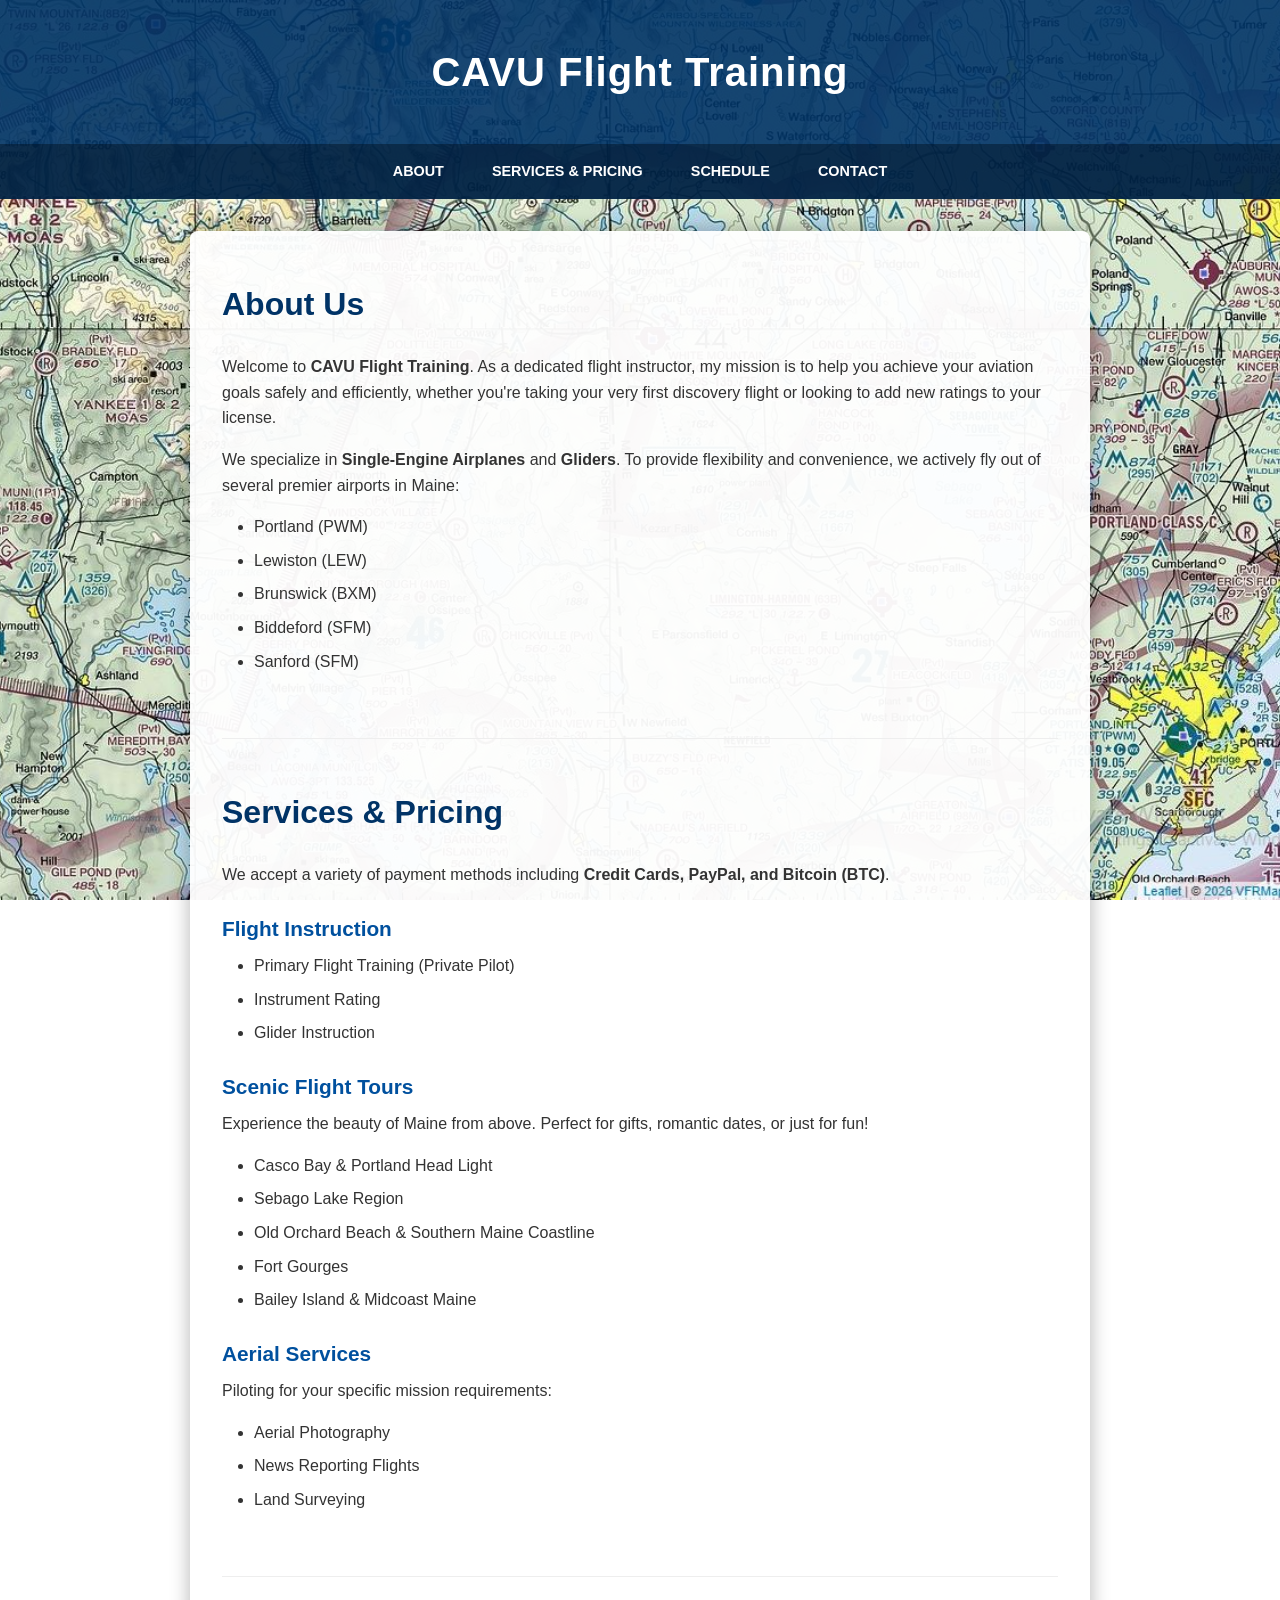
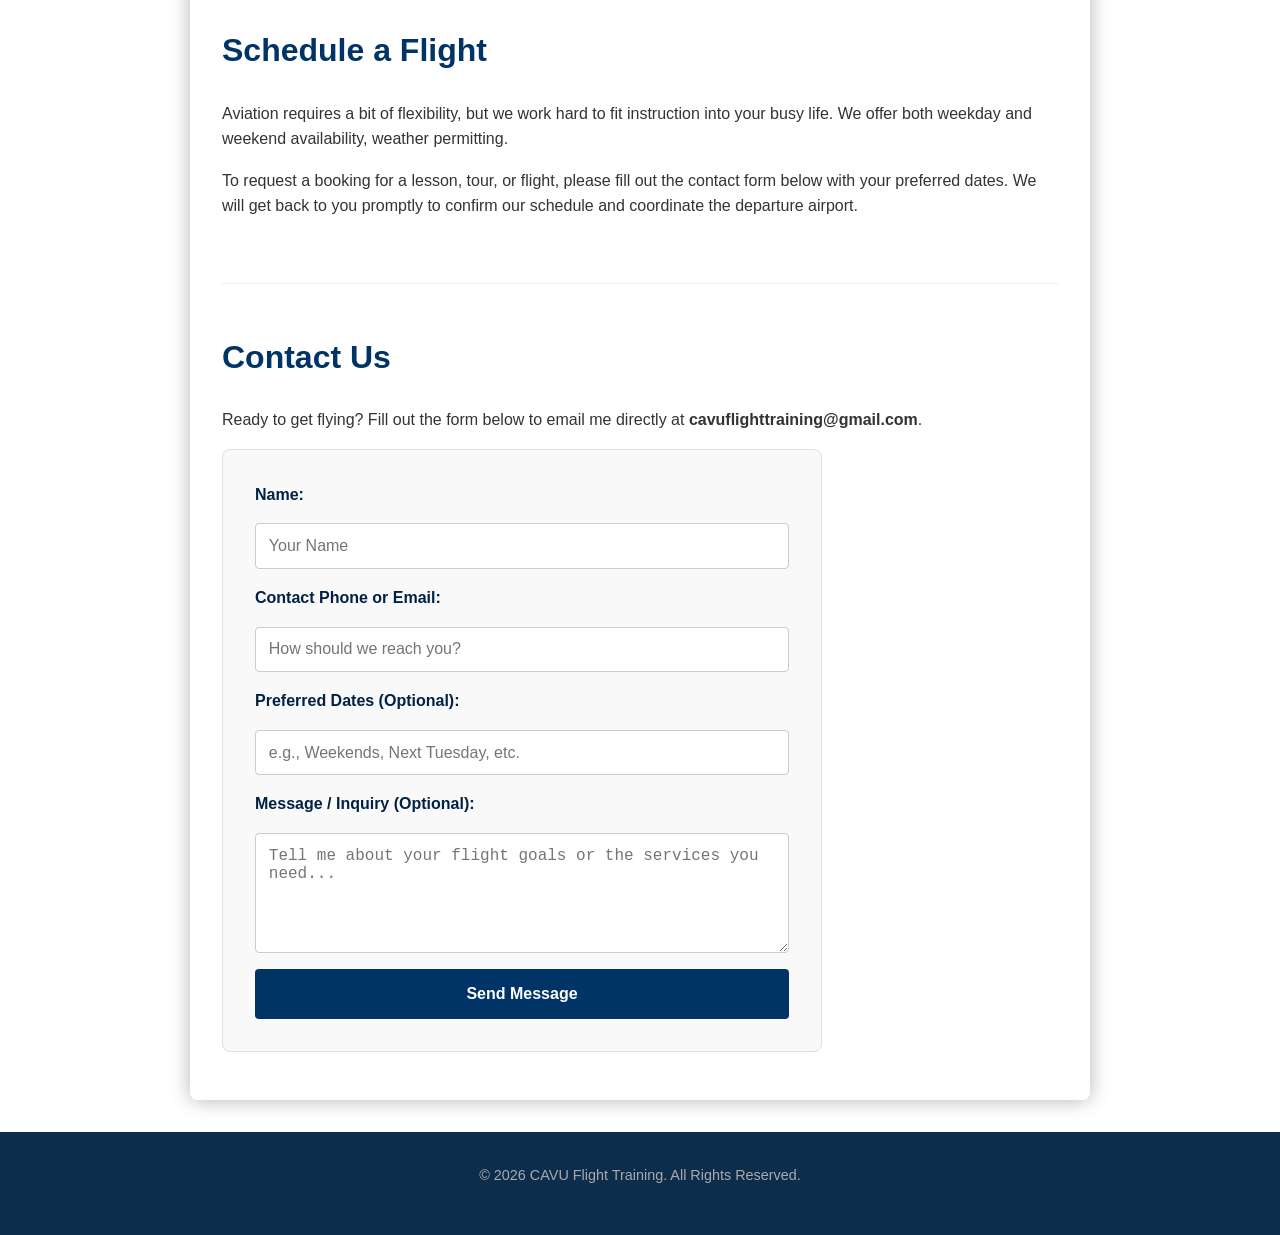
==== index.html @ a091c494 "Move CSS to external stylesheet and update HTML to link it" ====
<!DOCTYPE html>
<html lang="en">
<head>
    <meta charset="UTF-8">
    <meta name="viewport" content="width=device-width, initial-scale=1.0">
    <title>CAVU Flight Training</title>
    <link rel="stylesheet" href="styles.css">
</head>
<body>

    <header>
        <h1>CAVU Flight Training</h1>
    </header>

    <nav>
        <a href="#about">About</a>
        <a href="#pricing">Services & Pricing</a>
        <a href="#schedule">Schedule</a>
        <a href="#contact">Contact</a>
    </nav>

    <div class="container">
        
        <!-- About Page -->
        <section id="about">
            <h2>About Us</h2>
            <p>Welcome to <strong>CAVU Flight Training</strong>. As a dedicated flight instructor, my mission is to help you achieve your aviation goals safely and efficiently, whether you're taking your very first discovery flight or looking to add new ratings to your license.</p>
            <p>We specialize in <strong>Single-Engine Airplanes</strong> and <strong>Gliders</strong>. To provide flexibility and convenience, we actively fly out of several premier airports in Maine:</p>
            <ul class="list">
                <li>Portland (PWM)</li>
                <li>Lewiston (LEW)</li>
                <li>Brunswick (BXM)</li>
                <li>Biddeford (SFM)</li>
                <li>Sanford (SFM)</li>
            </ul>
        </section>

        <!-- Services & Pricing Page -->
        <section id="pricing">
            <h2>Services & Pricing</h2>
            <p>We accept a variety of payment methods including <strong>Credit Cards, PayPal, and Bitcoin (BTC)</strong>.</p>
            
            <h3>Flight Instruction</h3>
            <ul class="list">
                <li>Primary Flight Training (Private Pilot)</li>
                <li>Instrument Rating</li>
                <li>Glider Instruction</li>
            </ul>
            
            <h3>Scenic Flight Tours</h3>
            <p>Experience the beauty of Maine from above. Perfect for gifts, romantic dates, or just for fun!</p>
            <ul class="list">
                <li>Casco Bay & Portland Head Light</li>
                <li>Sebago Lake Region</li>
                <li>Old Orchard Beach & Southern Maine Coastline</li>
                <li>Fort Gourges</li>
                <li>Bailey Island & Midcoast Maine</li>
            </ul>

            <h3>Aerial Services</h3>
            <p>Piloting for your specific mission requirements:</p>
            <ul class="list">
                <li>Aerial Photography</li>
                <li>News Reporting Flights</li>
                <li>Land Surveying</li>
            </ul>
        </section>

        <!-- Schedule Page -->
        <section id="schedule">
            <h2>Schedule a Flight</h2>
            <p>Aviation requires a bit of flexibility, but we work hard to fit instruction into your busy life. We offer both weekday and weekend availability, weather permitting.</p>
            <p>To request a booking for a lesson, tour, or flight, please fill out the contact form below with your preferred dates. We will get back to you promptly to confirm our schedule and coordinate the departure airport.</p>
        </section>

        <!-- Contact Page -->
        <section id="contact">
            <h2>Contact Us</h2>
            <p>Ready to get flying? Fill out the form below to email me directly at <strong>cavuflighttraining@gmail.com</strong>.</p>
            
            <form action="mailto:cavuflighttraining@gmail.com" method="post" enctype="text/plain">
                <label for="name">Name:</label>
                <input type="text" id="name" name="Name" required placeholder="Your Name">

                <label for="contactInfo">Contact Phone or Email:</label>
                <input type="text" id="contactInfo" name="Contact_Info" required placeholder="How should we reach you?">

                <label for="dates">Preferred Dates (Optional):</label>
                <input type="text" id="dates" name="Preferred_Dates" placeholder="e.g., Weekends, Next Tuesday, etc.">

                <label for="message">Message / Inquiry (Optional):</label>
                <textarea id="message" name="Message" placeholder="Tell me about your flight goals or the services you need..."></textarea>

                <button type="submit">Send Message</button>
            </form>
        </section>
    </div>

    <footer>
        <p>&copy; 2026 CAVU Flight Training. All Rights Reserved.</p>
    </footer>

</body>
</html>
---- styles.css ----
/* CSS Reset and Base Styles */
* { box-sizing: border-box; }
body, h1, h2, h3, p, ul, li { margin: 0; padding: 0; font-family: 'Helvetica Neue', Arial, sans-serif; }
body { 
    color: #333; 
    line-height: 1.6; 
    background-image: url('aviation-chart-bg.jpg');
    background-attachment: fixed;
    background-size: cover;
    background-repeat: no-repeat;
    background-position: center;
}

/* Header & Navigation */
header { 
    background-color: rgba(0, 51, 102, 0.9); 
    color: #fff; 
    padding: 2.5rem 1rem; 
    text-align: center; 
    transition: background-color 0.3s ease;
}
header h1 { font-size: 2.5rem; letter-spacing: 1px; }

body:hover header {
    background-color: rgba(0, 51, 102, 0.5);
}

header:hover {
    background-color: rgba(0, 51, 102, 0.9) !important;
}

nav { 
    background: rgba(0, 34, 68, 0.95); 
    display: flex; 
    justify-content: center; 
    position: sticky; 
    top: 0; 
    z-index: 1000; 
    flex-wrap: wrap;
    transition: background 0.3s ease;
}
nav a { color: #fff; text-decoration: none; padding: 1rem 1.5rem; text-transform: uppercase; font-weight: bold; font-size: 0.9rem; transition: background 0.3s; }
nav a:hover { background: #00509e; }

body:hover nav {
    background: rgba(0, 34, 68, 0.6);
}

nav:hover {
    background: rgba(0, 34, 68, 0.95) !important;
}

/* Main Container & Sections */
.container { 
    max-width: 900px; 
    margin: 2rem auto; 
    padding: 0 2rem; 
    background: rgba(255, 255, 255, 0.95); 
    box-shadow: 0 0 20px rgba(0,0,0,0.3); 
    border-radius: 8px;
    transition: background 0.3s ease, box-shadow 0.3s ease;
}

body:hover .container {
    background: rgba(255, 255, 255, 0.5);
    box-shadow: 0 0 20px rgba(0,0,0,0.1);
}

.container:hover {
    background: rgba(255, 255, 255, 0.95) !important;
    box-shadow: 0 0 20px rgba(0,0,0,0.3) !important;
}

section { padding: 3rem 0; border-bottom: 1px solid #eee; }
section:last-child { border-bottom: none; }
h2 { color: #003366; margin-bottom: 1.5rem; font-size: 2rem; }
h3 { color: #00509e; margin: 1.5rem 0 0.5rem 0; font-size: 1.3rem; }
p { margin-bottom: 1rem; }
ul.list { margin-left: 2rem; margin-bottom: 1rem; }
ul.list li { margin-bottom: 0.5rem; }

/* Contact Form */
form { 
    display: flex; 
    flex-direction: column; 
    gap: 1rem; 
    max-width: 600px; 
    background: #f9f9f9; 
    padding: 2rem; 
    border-radius: 8px; 
    border: 1px solid #e0e0e0;
    transition: background 0.3s ease;
}

body:hover form {
    background: rgba(249, 249, 249, 0.7);
}

form:hover {
    background: #f9f9f9 !important;
}

label { font-weight: bold; color: #002244; }
input, textarea { padding: 0.8rem; border: 1px solid #ccc; border-radius: 4px; font-size: 1rem; width: 100%; }
textarea { resize: vertical; min-height: 120px; }
button { padding: 1rem; background-color: #003366; color: #fff; border: none; font-size: 1rem; cursor: pointer; border-radius: 4px; font-weight: bold; transition: background 0.3s; }
button:hover { background-color: #00509e; }

/* Footer */
footer { 
    text-align: center; 
    padding: 2rem; 
    background: rgba(0, 34, 68, 0.95); 
    color: #aaa; 
    font-size: 0.9rem;
    transition: background 0.3s ease;
}

body:hover footer {
    background: rgba(0, 34, 68, 0.6);
}

footer:hover {
    background: rgba(0, 34, 68, 0.95) !important;
}

/* Mobile Responsiveness */
@media (max-width: 600px) {
    nav a { padding: 0.8rem 1rem; font-size: 0.8rem; }
    .container { margin: 1rem; padding: 0 1.5rem; }
}
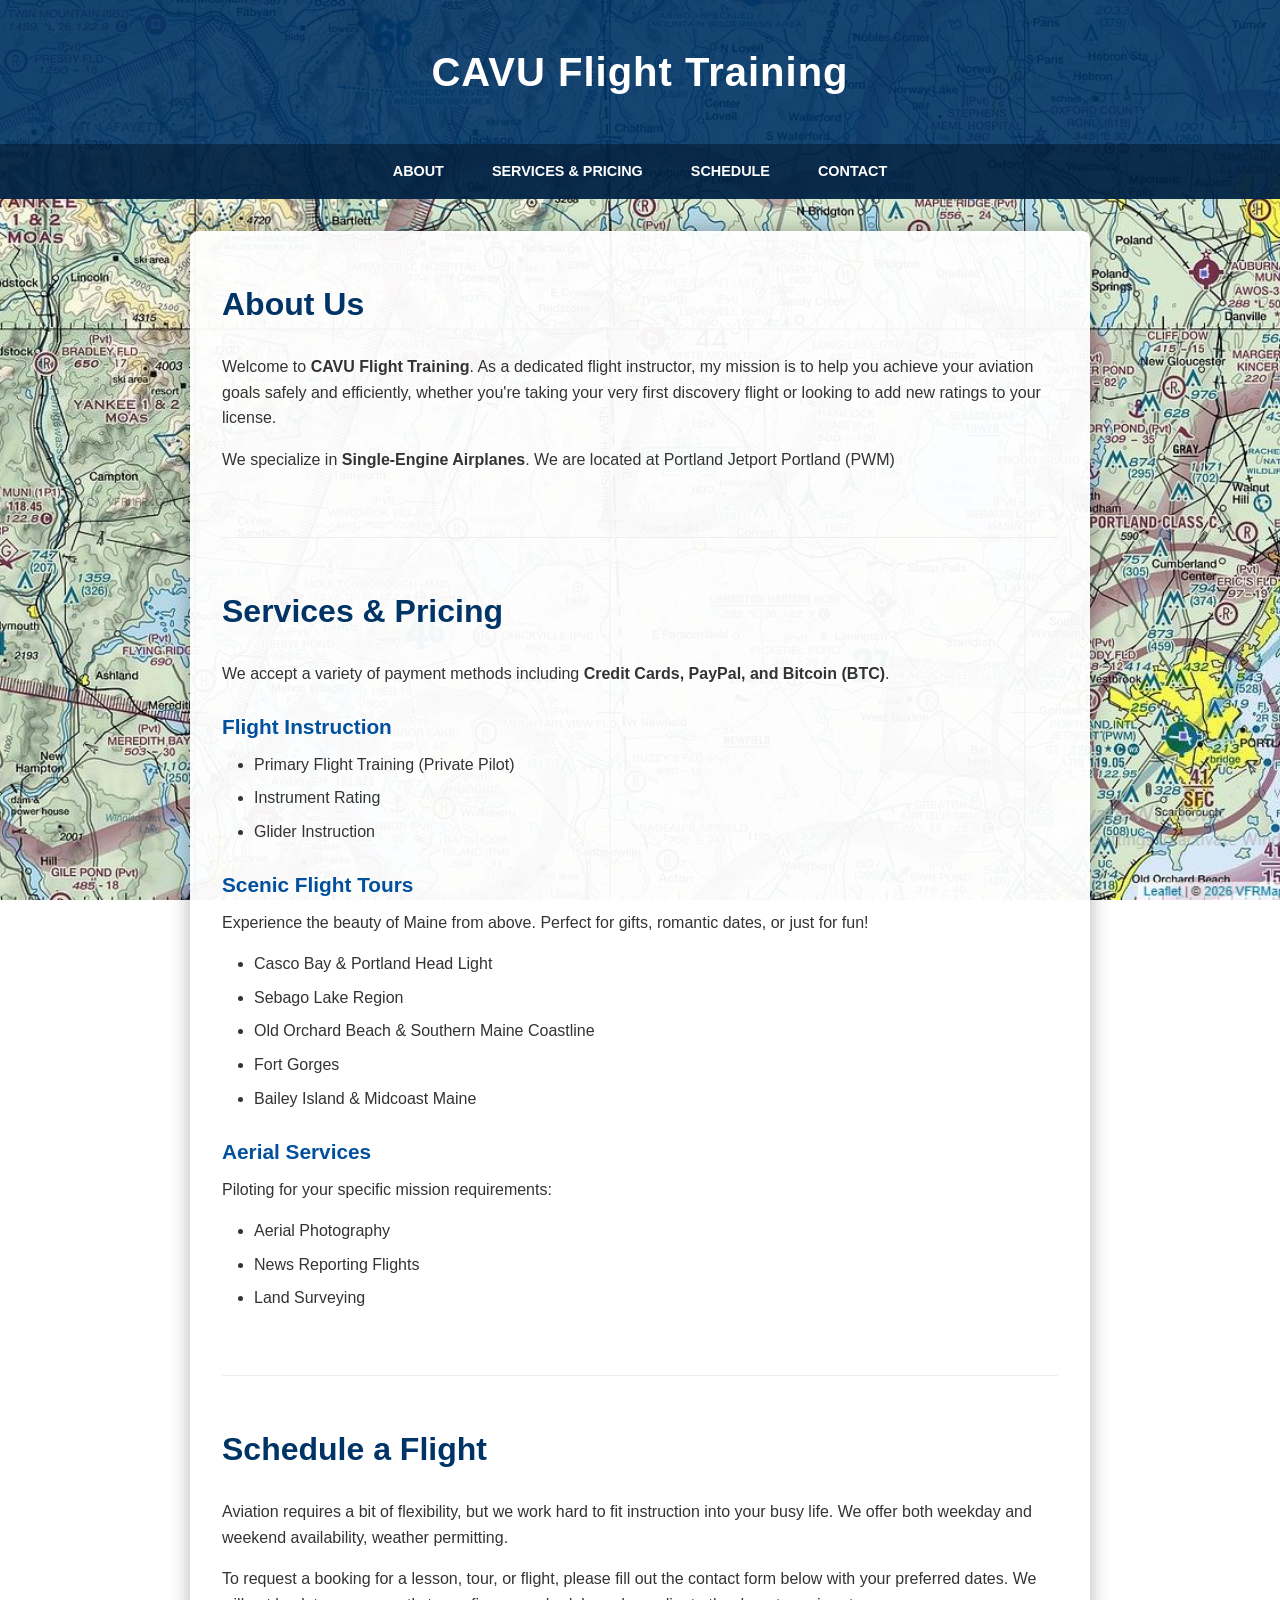
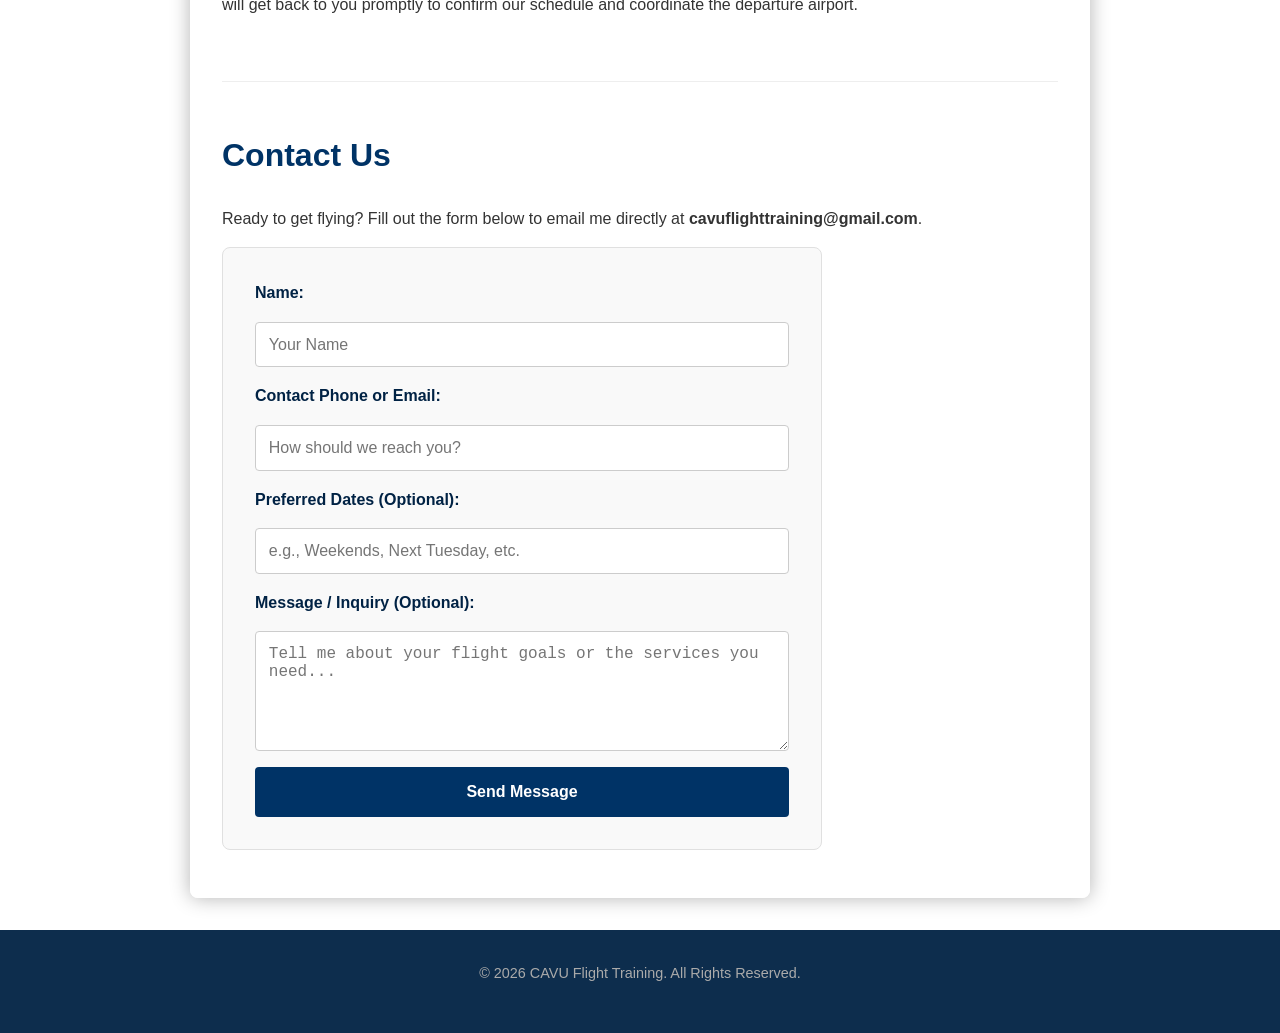
==== commit c925cf86: "Revise about section for clarity and conciseness Updated the about section to mention the specific l" ====
--- a/index.html
+++ b/index.html
@@ -25,14 +25,7 @@
         <section id="about">
             <h2>About Us</h2>
             <p>Welcome to <strong>CAVU Flight Training</strong>. As a dedicated flight instructor, my mission is to help you achieve your aviation goals safely and efficiently, whether you're taking your very first discovery flight or looking to add new ratings to your license.</p>
-            <p>We specialize in <strong>Single-Engine Airplanes</strong> and <strong>Gliders</strong>. To provide flexibility and convenience, we actively fly out of several premier airports in Maine:</p>
-            <ul class="list">
-                <li>Portland (PWM)</li>
-                <li>Lewiston (LEW)</li>
-                <li>Brunswick (BXM)</li>
-                <li>Biddeford (SFM)</li>
-                <li>Sanford (SFM)</li>
-            </ul>
+            <p>We specialize in <strong>Single-Engine Airplanes</strong>. We are located at Portland Jetport Portland (PWM)</p>
         </section>
 
         <!-- Services & Pricing Page -->
@@ -53,7 +46,7 @@
                 <li>Casco Bay & Portland Head Light</li>
                 <li>Sebago Lake Region</li>
                 <li>Old Orchard Beach & Southern Maine Coastline</li>
-                <li>Fort Gourges</li>
+                <li>Fort Gorges</li>
                 <li>Bailey Island & Midcoast Maine</li>
             </ul>
 
@@ -101,4 +94,4 @@
     </footer>
 
 </body>
-</html>+</html>
--- a/styles.css
+++ b/styles.css
@@ -20,14 +20,6 @@
     transition: background-color 0.3s ease;
 }
 header h1 { font-size: 2.5rem; letter-spacing: 1px; }
-
-body:hover header {
-    background-color: rgba(0, 51, 102, 0.5);
-}
-
-header:hover {
-    background-color: rgba(0, 51, 102, 0.9) !important;
-}
 
 nav { 
     background: rgba(0, 34, 68, 0.95); 
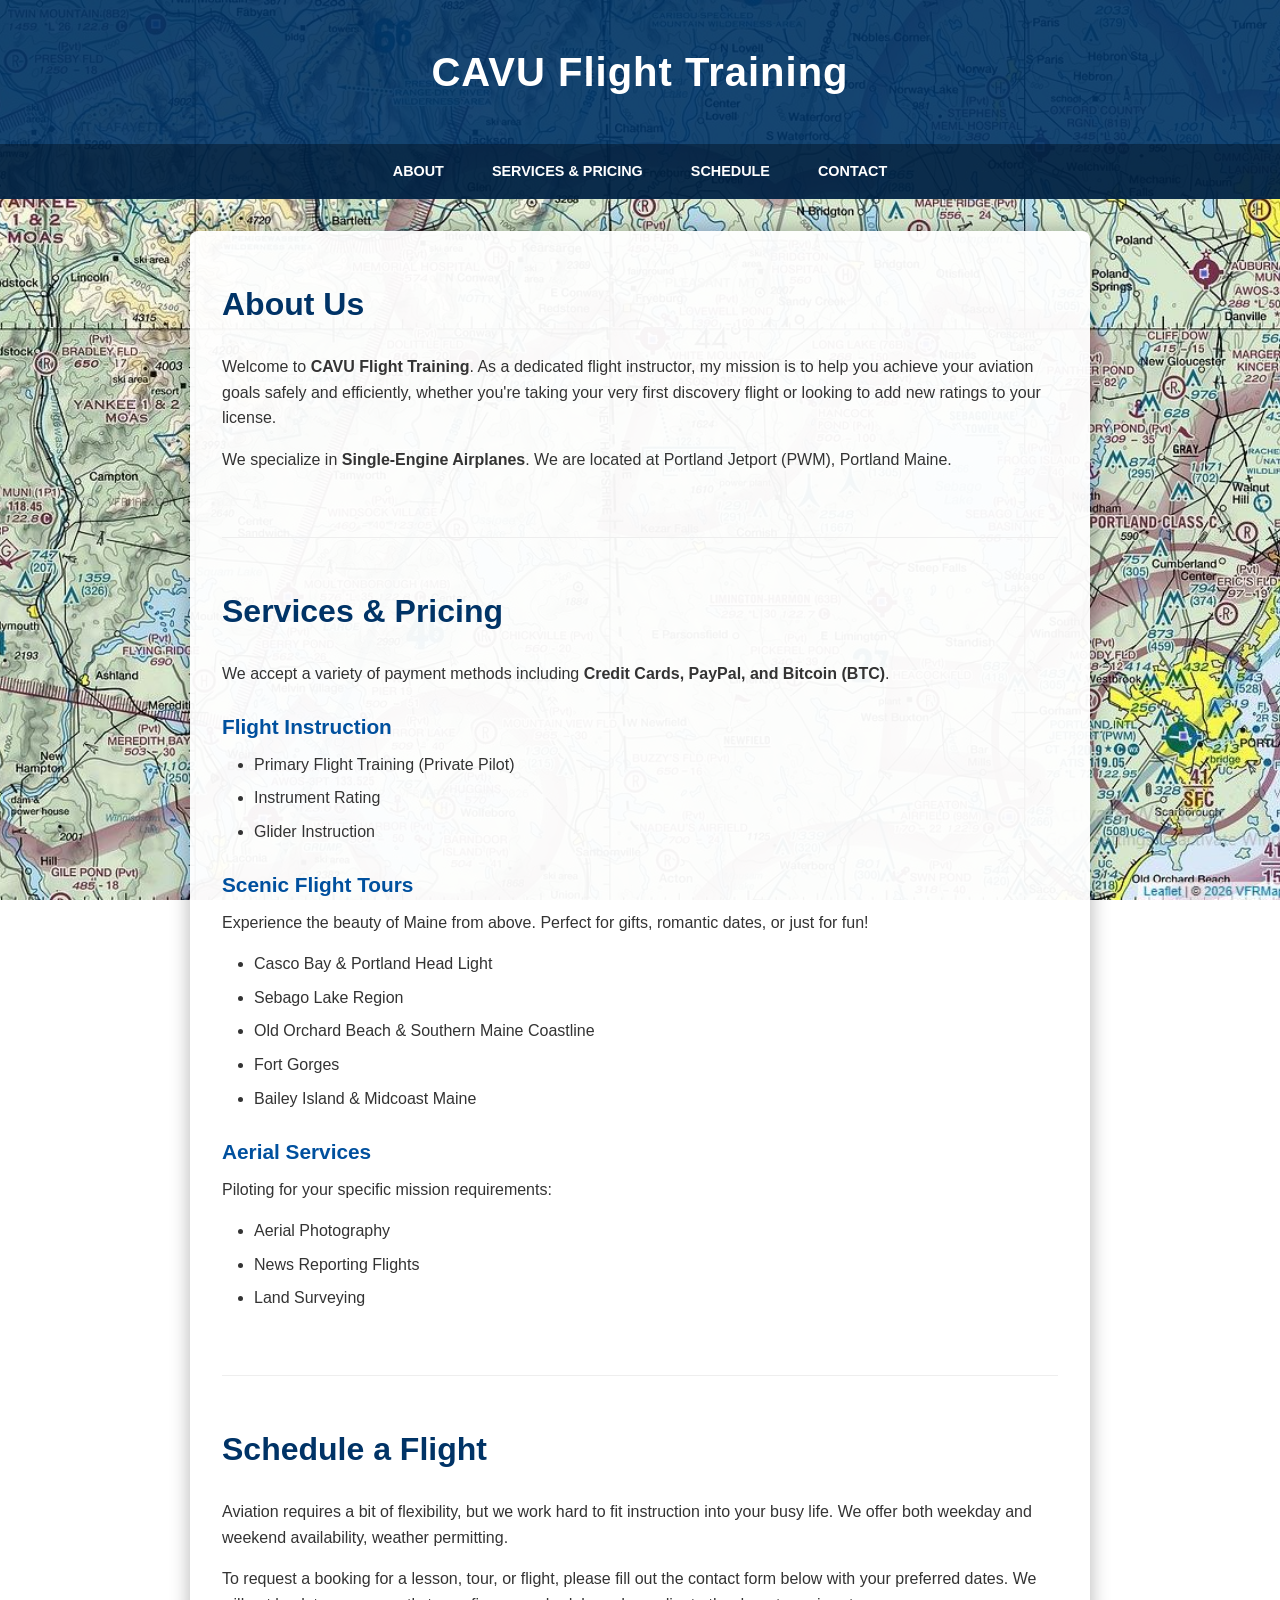
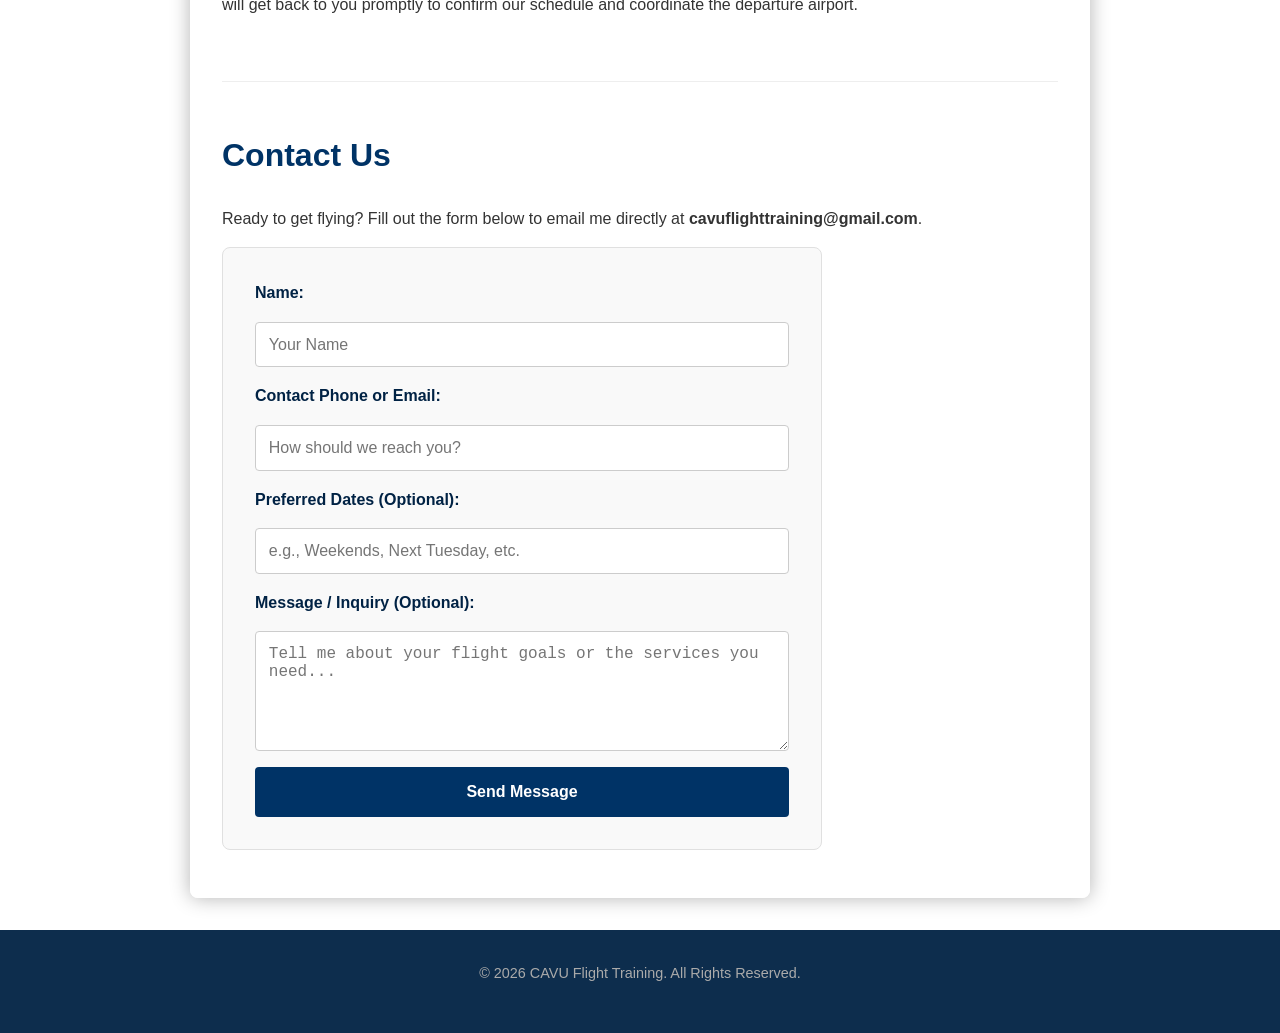
==== commit 08ace5d0: "Update location details in About Us section" ====
--- a/index.html
+++ b/index.html
@@ -25,7 +25,7 @@
         <section id="about">
             <h2>About Us</h2>
             <p>Welcome to <strong>CAVU Flight Training</strong>. As a dedicated flight instructor, my mission is to help you achieve your aviation goals safely and efficiently, whether you're taking your very first discovery flight or looking to add new ratings to your license.</p>
-            <p>We specialize in <strong>Single-Engine Airplanes</strong>. We are located at Portland Jetport Portland (PWM)</p>
+            <p>We specialize in <strong>Single-Engine Airplanes</strong>. We are located at Portland Jetport (PWM), Portland Maine.</p>
         </section>
 
         <!-- Services & Pricing Page -->
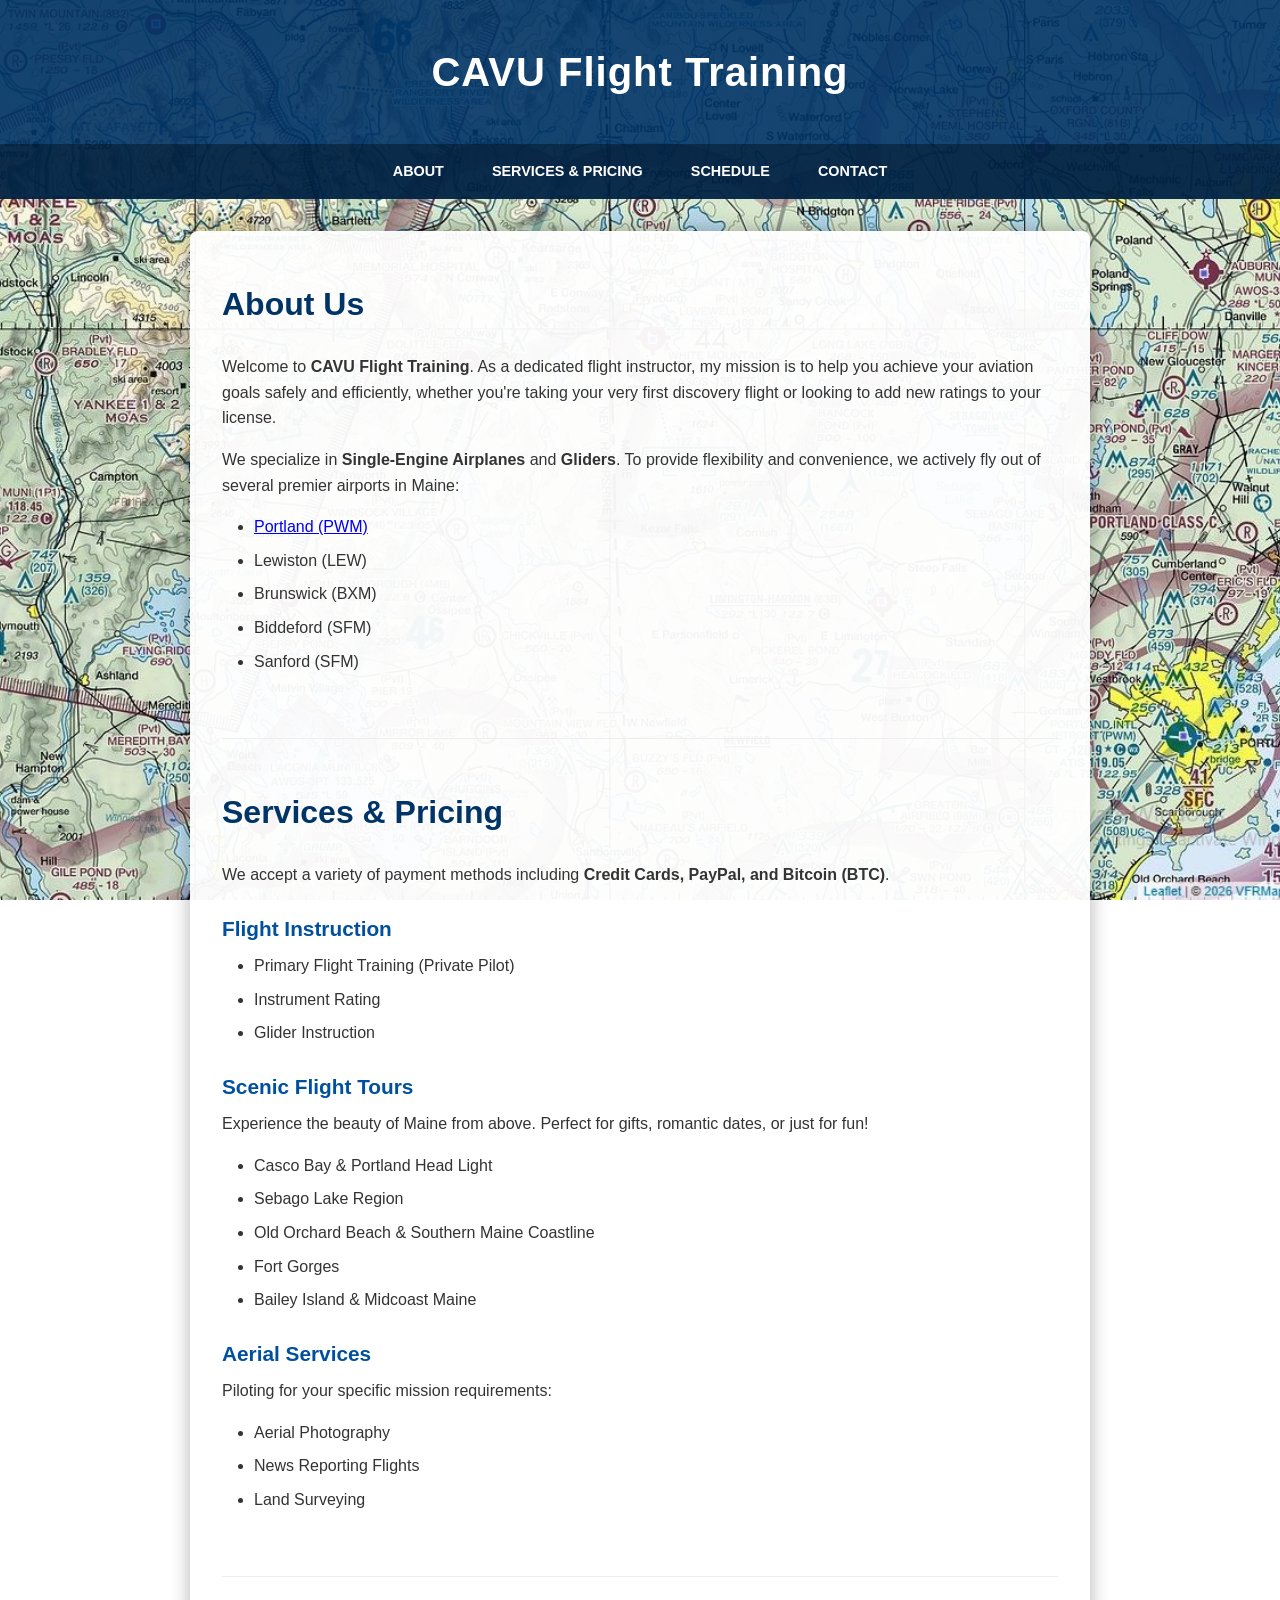
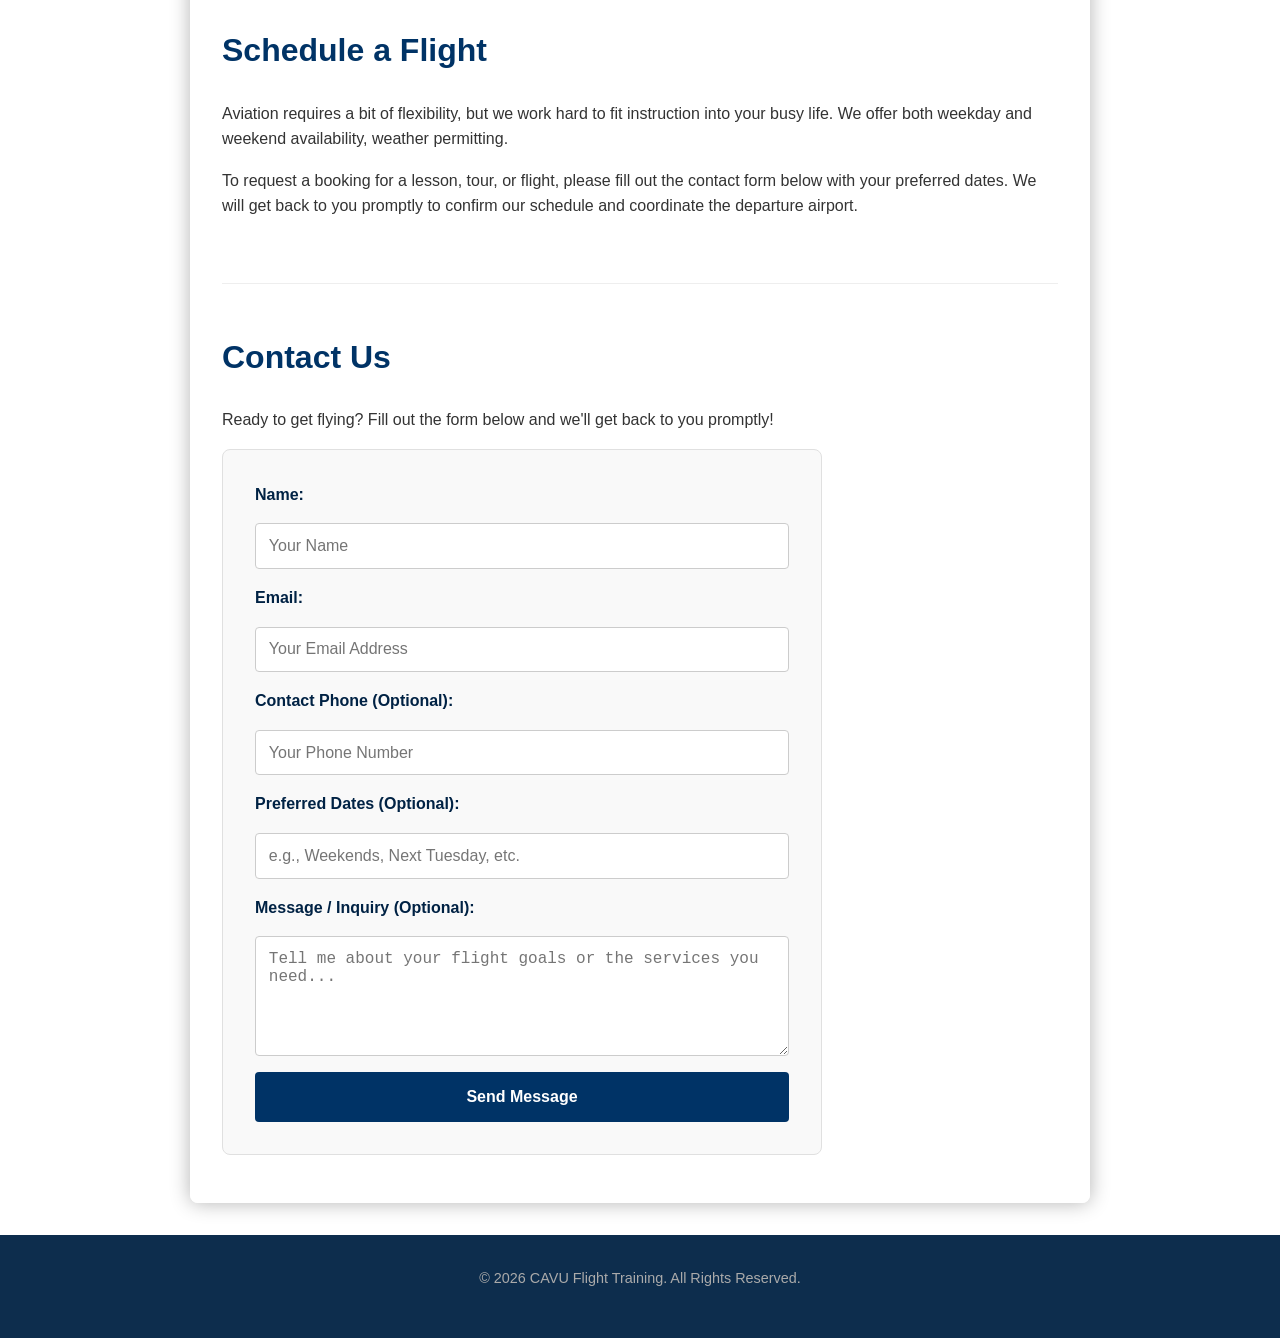
==== commit d8fd7b13: "Integrate Formspree secure form and add Portland airport Google Maps link" ====
--- a/index.html
+++ b/index.html
@@ -25,7 +25,14 @@
         <section id="about">
             <h2>About Us</h2>
             <p>Welcome to <strong>CAVU Flight Training</strong>. As a dedicated flight instructor, my mission is to help you achieve your aviation goals safely and efficiently, whether you're taking your very first discovery flight or looking to add new ratings to your license.</p>
-            <p>We specialize in <strong>Single-Engine Airplanes</strong>. We are located at Portland Jetport (PWM), Portland Maine.</p>
+            <p>We specialize in <strong>Single-Engine Airplanes</strong> and <strong>Gliders</strong>. To provide flexibility and convenience, we actively fly out of several premier airports in Maine:</p>
+            <ul class="list">
+                <li><a href="https://www.google.com/maps/place/Portland+International+Jetport/@43.6461,-70.3091,15z/data=!4m6!3m5!1s0x4cb29c5e5e5e5e5d:0x5e5e5e5e5e5e5e5e!8m2!3d43.6461!4d-70.3091!16s%2Fm%2F0b9x7" target="_blank" rel="noopener noreferrer">Portland (PWM)</a></li>
+                <li>Lewiston (LEW)</li>
+                <li>Brunswick (BXM)</li>
+                <li>Biddeford (SFM)</li>
+                <li>Sanford (SFM)</li>
+            </ul>
         </section>
 
         <!-- Services & Pricing Page -->
@@ -69,20 +76,23 @@
         <!-- Contact Page -->
         <section id="contact">
             <h2>Contact Us</h2>
-            <p>Ready to get flying? Fill out the form below to email me directly at <strong>cavuflighttraining@gmail.com</strong>.</p>
+            <p>Ready to get flying? Fill out the form below and we'll get back to you promptly!</p>
             
-            <form action="mailto:cavuflighttraining@gmail.com" method="post" enctype="text/plain">
+            <form action="https://formspree.io/f/maqvlozo" method="POST">
                 <label for="name">Name:</label>
-                <input type="text" id="name" name="Name" required placeholder="Your Name">
+                <input type="text" id="name" name="name" required placeholder="Your Name">
 
-                <label for="contactInfo">Contact Phone or Email:</label>
-                <input type="text" id="contactInfo" name="Contact_Info" required placeholder="How should we reach you?">
+                <label for="email">Email:</label>
+                <input type="email" id="email" name="email" required placeholder="Your Email Address">
+
+                <label for="phone">Contact Phone (Optional):</label>
+                <input type="tel" id="phone" name="phone" placeholder="Your Phone Number">
 
                 <label for="dates">Preferred Dates (Optional):</label>
-                <input type="text" id="dates" name="Preferred_Dates" placeholder="e.g., Weekends, Next Tuesday, etc.">
+                <input type="text" id="dates" name="preferred_dates" placeholder="e.g., Weekends, Next Tuesday, etc.">
 
                 <label for="message">Message / Inquiry (Optional):</label>
-                <textarea id="message" name="Message" placeholder="Tell me about your flight goals or the services you need..."></textarea>
+                <textarea id="message" name="message" placeholder="Tell me about your flight goals or the services you need..."></textarea>
 
                 <button type="submit">Send Message</button>
             </form>
@@ -94,4 +104,4 @@
     </footer>
 
 </body>
-</html>
+</html>
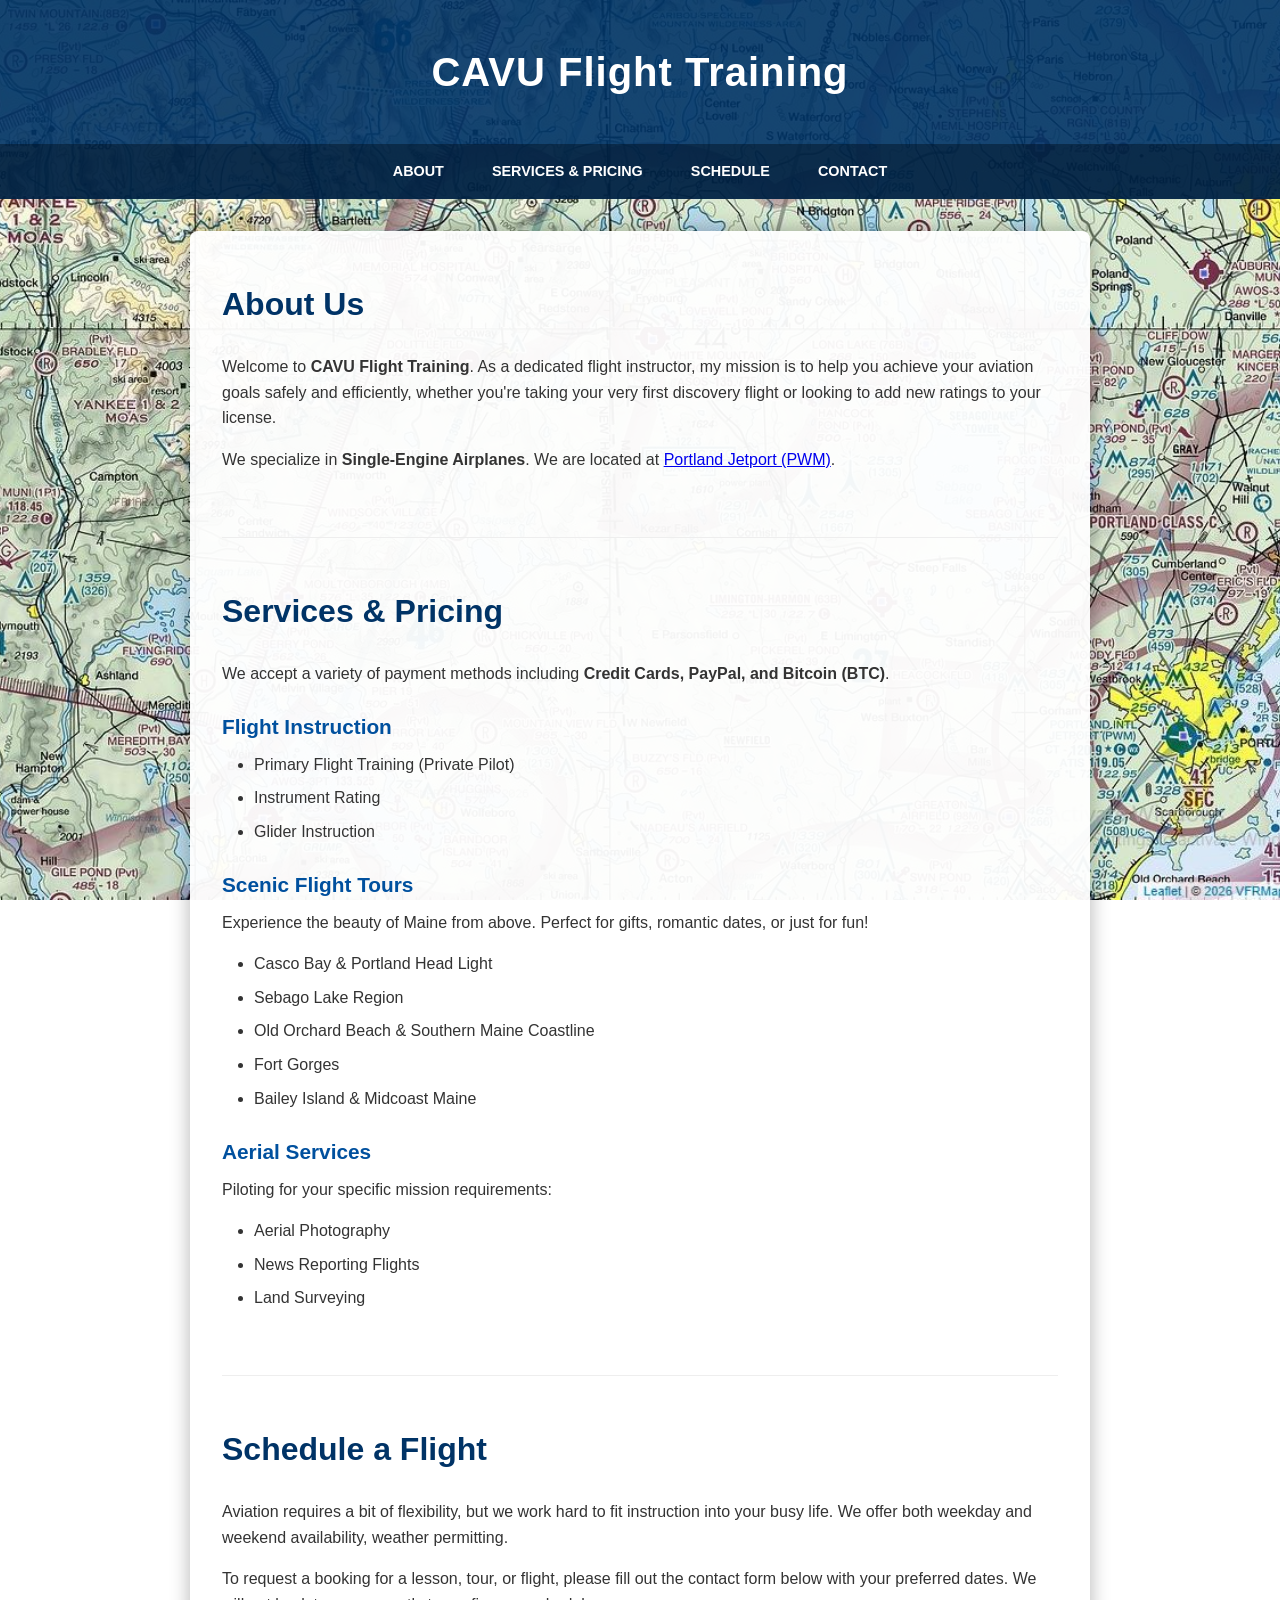
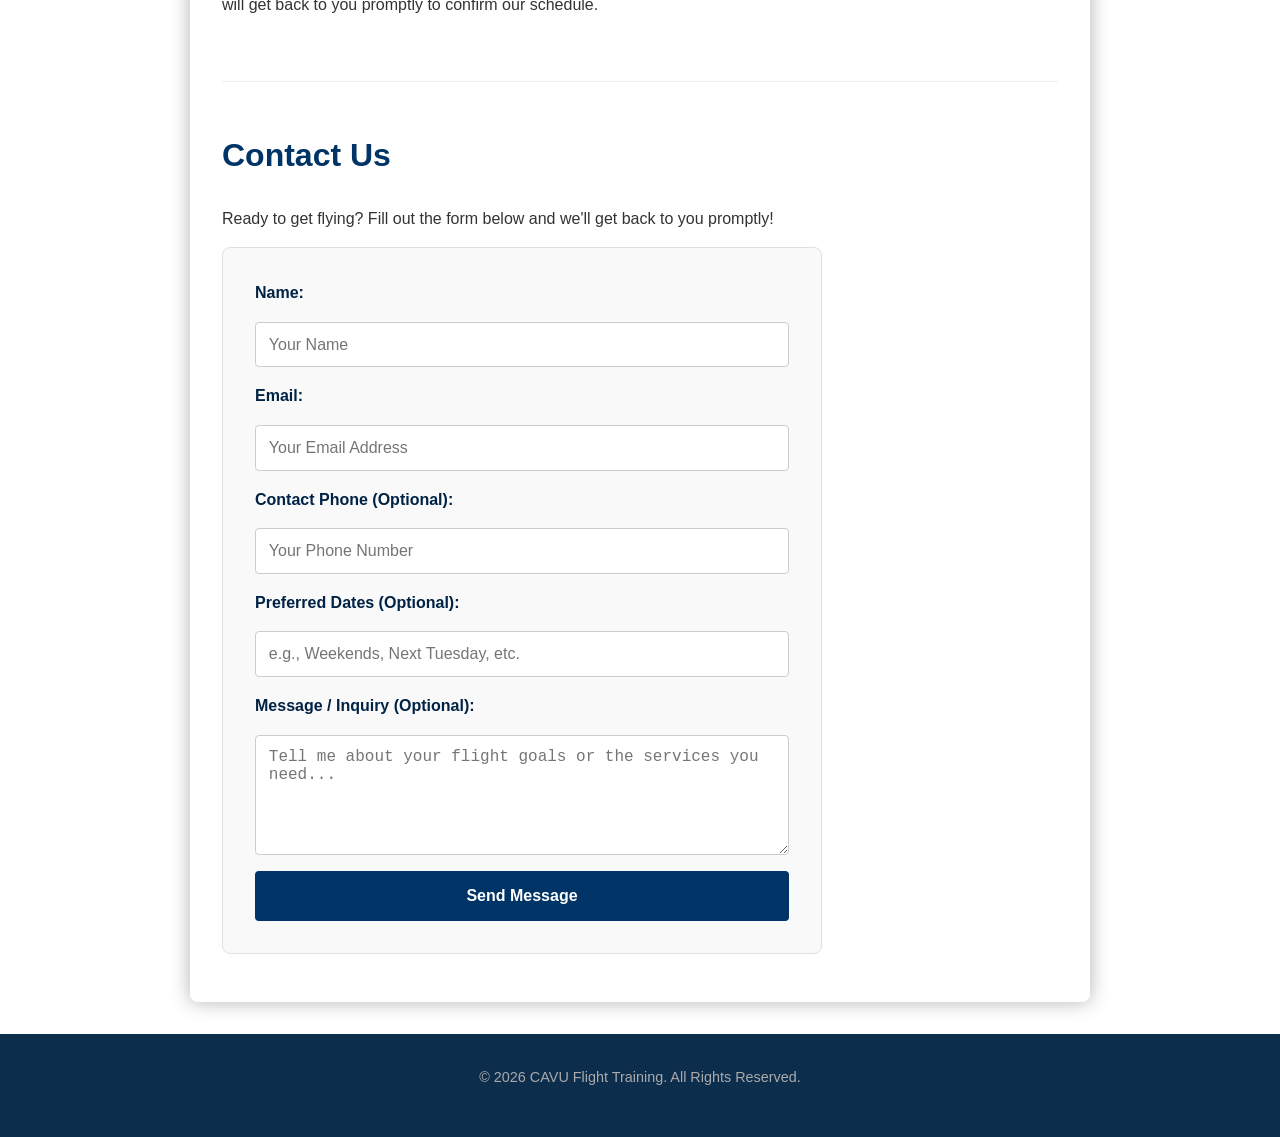
==== commit de9a08df: "Update About and Schedule sections in index.html Removed airport listings from the About section and" ====
--- a/index.html
+++ b/index.html
@@ -25,14 +25,7 @@
         <section id="about">
             <h2>About Us</h2>
             <p>Welcome to <strong>CAVU Flight Training</strong>. As a dedicated flight instructor, my mission is to help you achieve your aviation goals safely and efficiently, whether you're taking your very first discovery flight or looking to add new ratings to your license.</p>
-            <p>We specialize in <strong>Single-Engine Airplanes</strong> and <strong>Gliders</strong>. To provide flexibility and convenience, we actively fly out of several premier airports in Maine:</p>
-            <ul class="list">
-                <li><a href="https://www.google.com/maps/place/Portland+International+Jetport/@43.6461,-70.3091,15z/data=!4m6!3m5!1s0x4cb29c5e5e5e5e5d:0x5e5e5e5e5e5e5e5e!8m2!3d43.6461!4d-70.3091!16s%2Fm%2F0b9x7" target="_blank" rel="noopener noreferrer">Portland (PWM)</a></li>
-                <li>Lewiston (LEW)</li>
-                <li>Brunswick (BXM)</li>
-                <li>Biddeford (SFM)</li>
-                <li>Sanford (SFM)</li>
-            </ul>
+            <p>We specialize in <strong>Single-Engine Airplanes</strong>. We are located at <a href="https://www.google.com/maps/place/Portland+International+Jetport/@43.6461,-70.3091,15z/data=!4m6!3m5!1s0x4cb29c5e5e5e5e5d:0x5e5e5e5e5e5e5e5e!8m2!3d43.6461!4d-70.3091!16s%2Fm%2F0b9x7" target="_blank" rel="noopener noreferrer">Portland Jetport (PWM)</a>.</p>
         </section>
 
         <!-- Services & Pricing Page -->
@@ -70,7 +63,7 @@
         <section id="schedule">
             <h2>Schedule a Flight</h2>
             <p>Aviation requires a bit of flexibility, but we work hard to fit instruction into your busy life. We offer both weekday and weekend availability, weather permitting.</p>
-            <p>To request a booking for a lesson, tour, or flight, please fill out the contact form below with your preferred dates. We will get back to you promptly to confirm our schedule and coordinate the departure airport.</p>
+            <p>To request a booking for a lesson, tour, or flight, please fill out the contact form below with your preferred dates. We will get back to you promptly to confirm our schedule.</p>
         </section>
 
         <!-- Contact Page -->
@@ -104,4 +97,4 @@
     </footer>
 
 </body>
-</html>+</html>
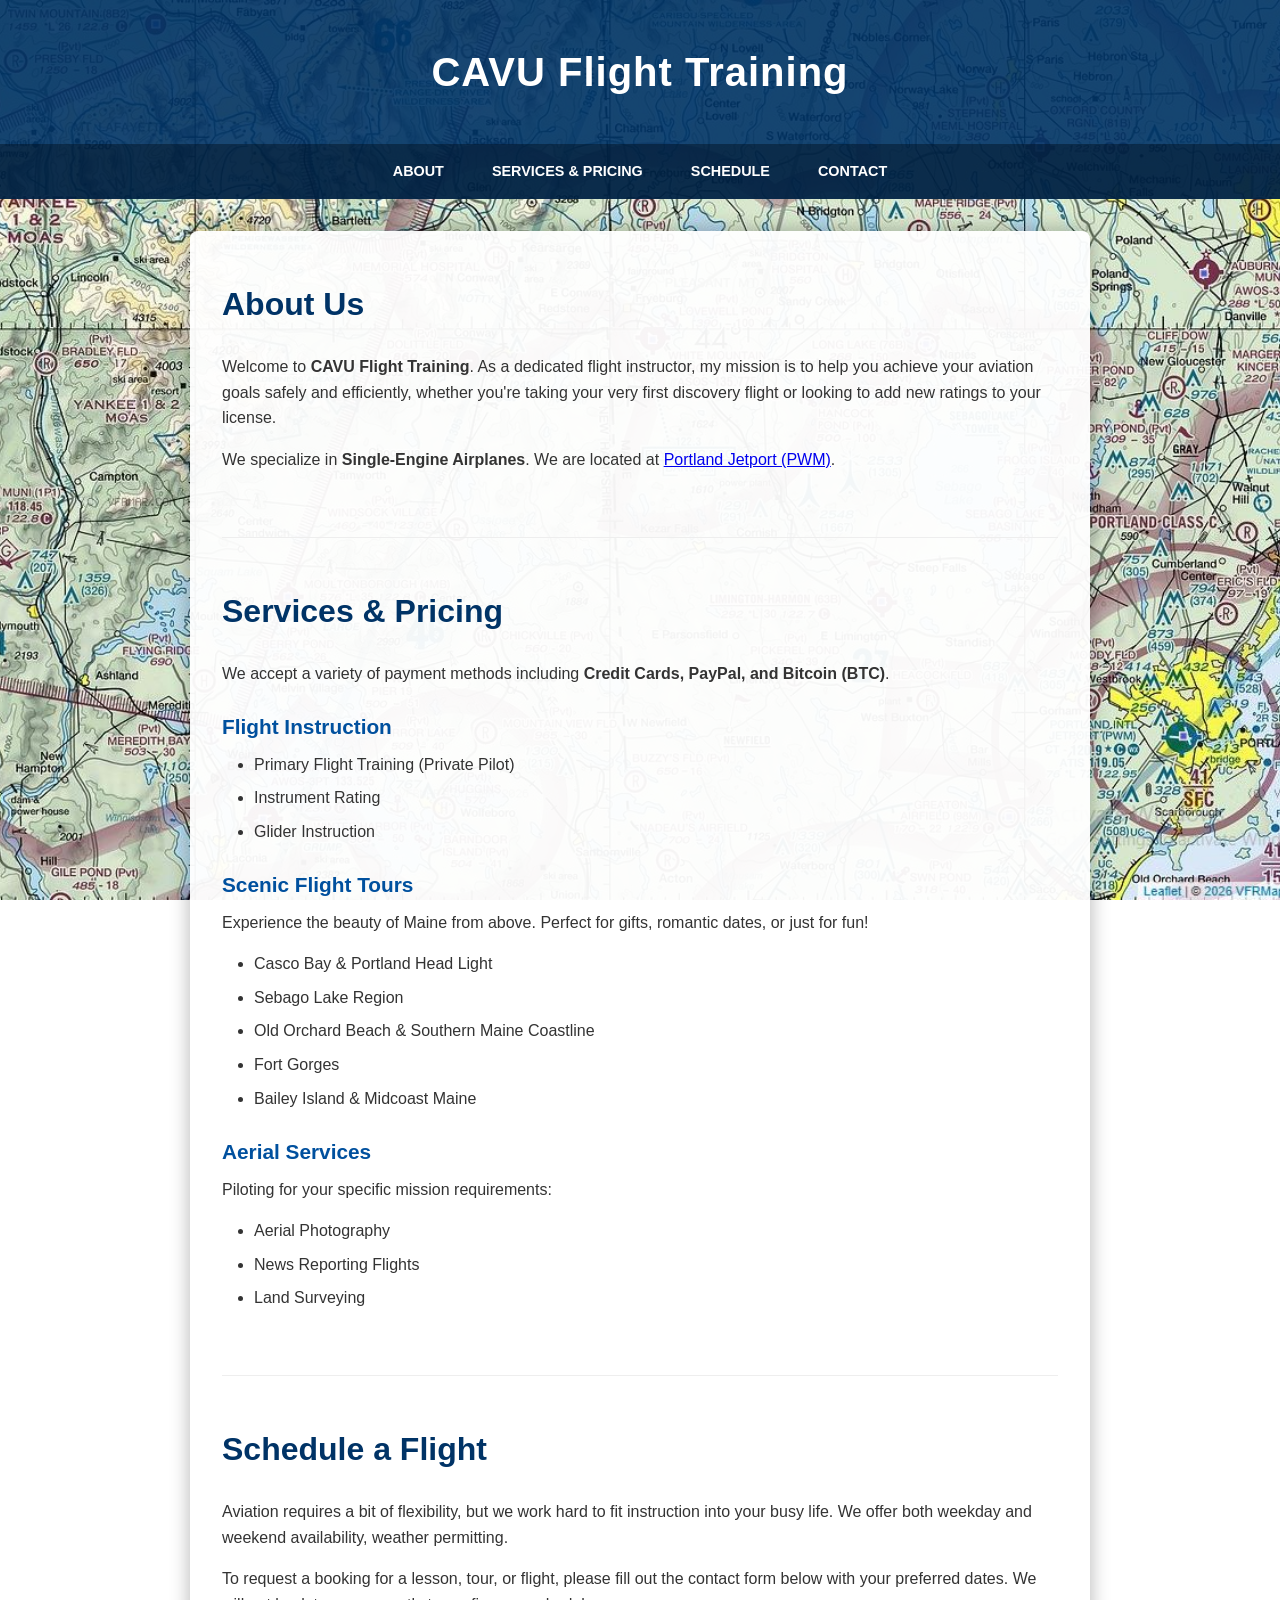
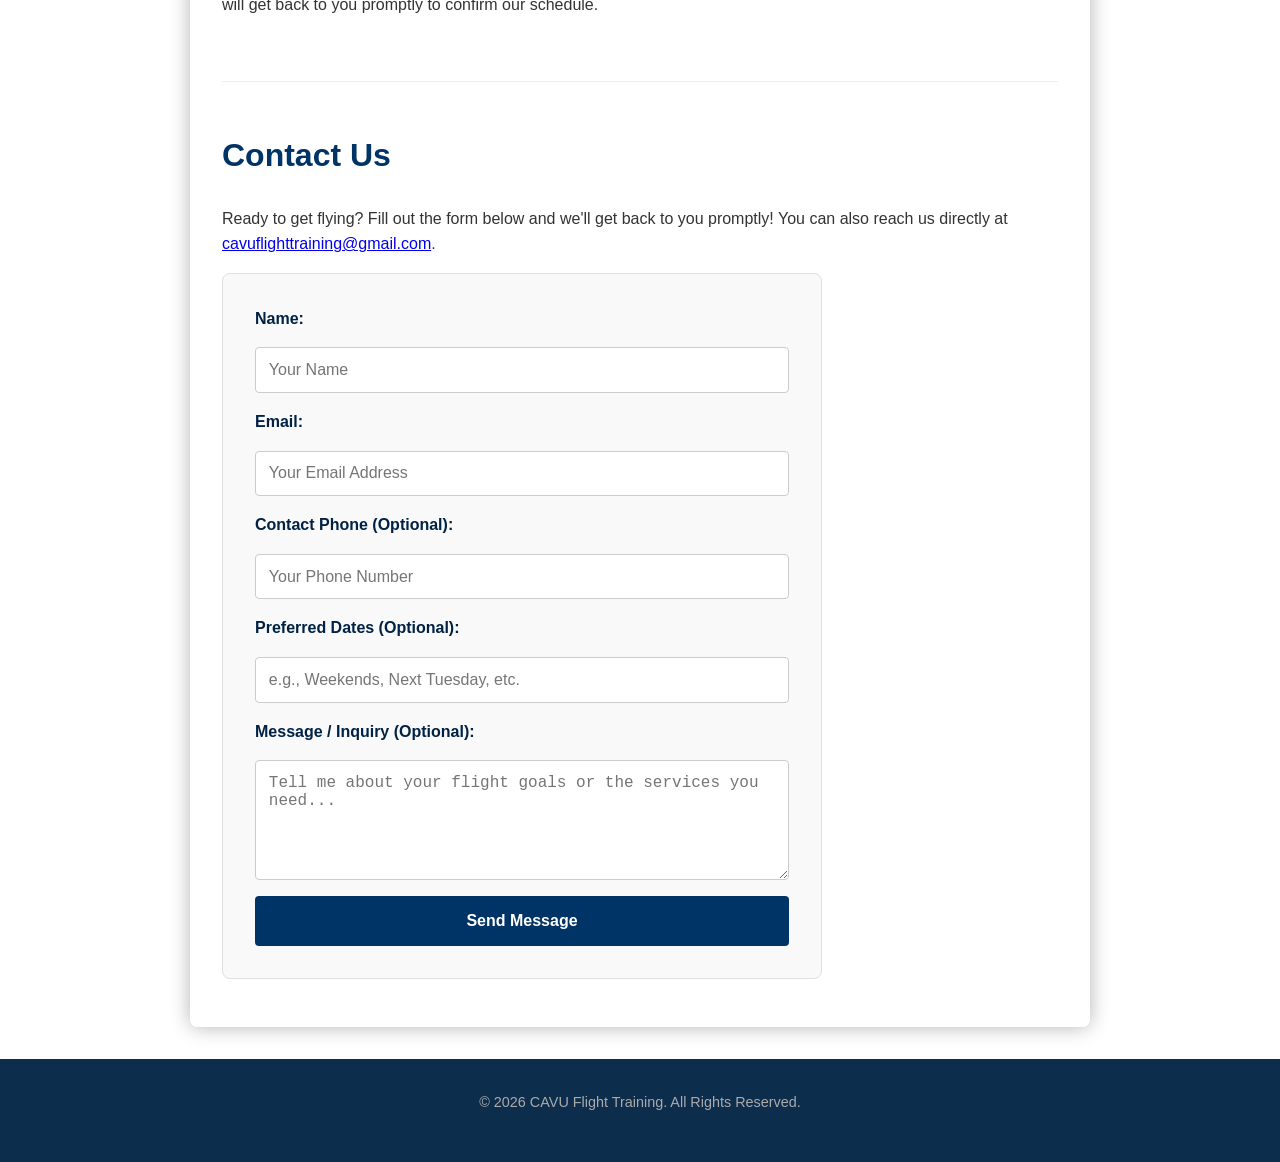
==== commit 385d8452: "Add contact email to the contact page description" ====
--- a/index.html
+++ b/index.html
@@ -69,7 +69,7 @@
         <!-- Contact Page -->
         <section id="contact">
             <h2>Contact Us</h2>
-            <p>Ready to get flying? Fill out the form below and we'll get back to you promptly!</p>
+            <p>Ready to get flying? Fill out the form below and we'll get back to you promptly! You can also reach us directly at <a href="mailto:cavuflighttraining@gmail.com">cavuflighttraining@gmail.com</a>.</p>
             
             <form action="https://formspree.io/f/maqvlozo" method="POST">
                 <label for="name">Name:</label>
